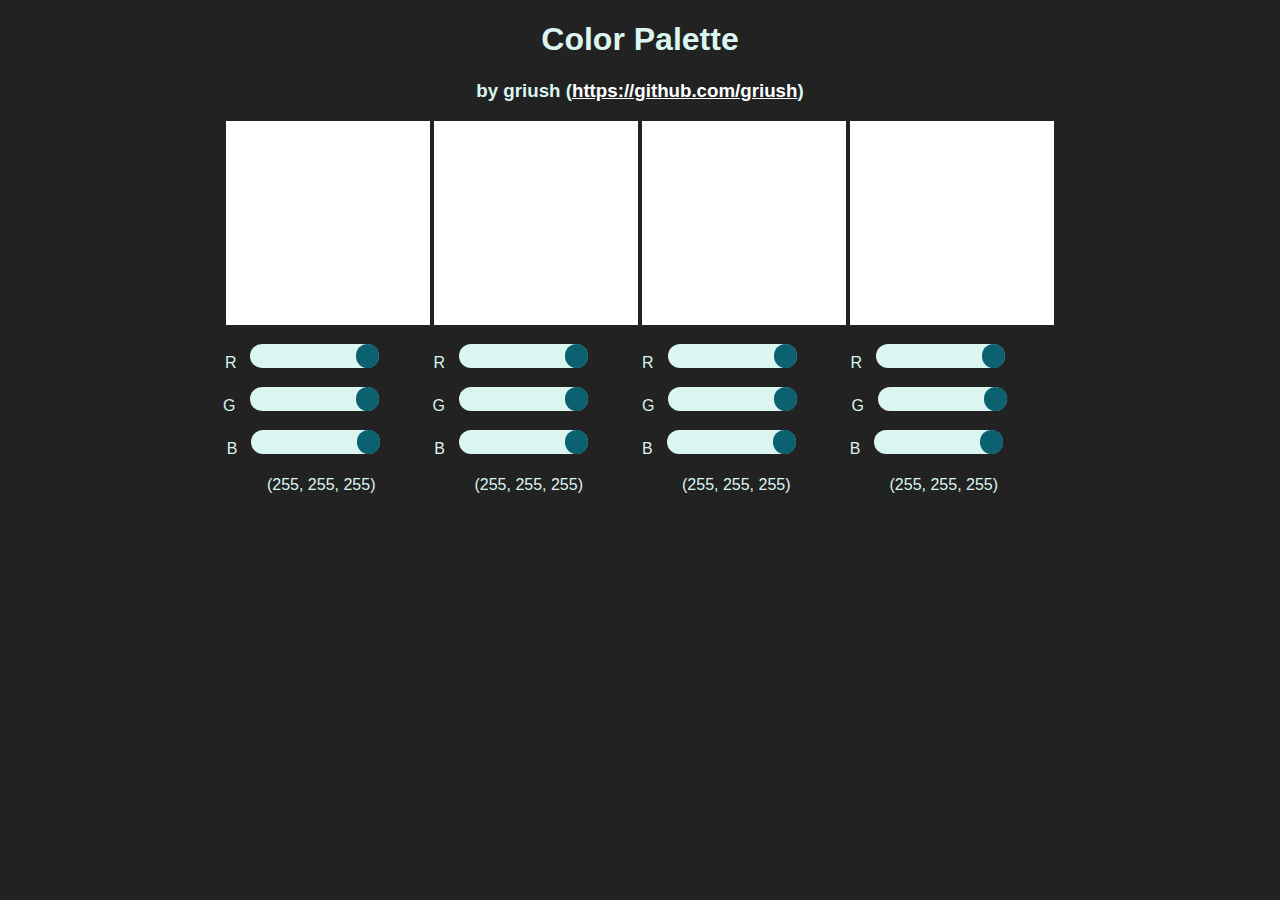
==== colorPalette/index.htm @ ebfe96d6 "Added color palette" ====
<!DOCTYPE html>
<html>
    <head>
        <title>Color Palette</title>

        <link rel="stylesheet" href="style.css">
        <script src="script.js"></script>
    </head>

    <body>
        <div class="title">
            <h1>Color Palette</h1>
            <h3>by griush (<a href="https://github.com/griush" target="_blank">https://github.com/griush</a>)</h3>
        </div>
        <div class="palette">
            <canvas id="first_canvas"  width="200" height="200" style="border:2px solid #ffffff;"></canvas>
            <canvas id="second_canvas" width="200" height="200" style="border:2px solid #ffffff;"></canvas>
            <canvas id="third_canvas"  width="200" height="200" style="border:2px solid #ffffff;"></canvas>
            <canvas id="fourth_canvas" width="200" height="200" style="border:2px solid #ffffff;"></canvas>
            
            <br>

            <p>R</p>
            <input type="range" min="0" max="255" value="255" class="slider" id="first_r">
            <p>R</p>
            <input type="range" min="0" max="255" value="255" class="slider" id="second_r">
            <p>R</p>
            <input type="range" min="0" max="255" value="255" class="slider" id="third_r">
            <p>R</p>
            <input type="range" min="0" max="255" value="255" class="slider" id="fourth_r">

            <br>
            
            <p>G</p>
            <input type="range" min="0" max="255" value="255" class="slider" id="first_g">
            <p>G</p>
            <input type="range" min="0" max="255" value="255" class="slider" id="second_g">
            <p>G</p>
            <input type="range" min="0" max="255" value="255" class="slider" id="third_g">
            <p>G</p>
            <input type="range" min="0" max="255" value="255" class="slider" id="fourth_g">

            <br>
            
            <p>B</p>
            <input type="range" min="0" max="255" value="255" class="slider" id="first_b">
            <p>B</p>
            <input type="range" min="0" max="255" value="255" class="slider" id="second_b">
            <p>B</p>
            <input type="range" min="0" max="255" value="255" class="slider" id="third_b">
            <p>B</p>
            <input type="range" min="0" max="255" value="255" class="slider" id="fourth_b">

            <br>
            <br>

            <p class="output" id="first_o">(255, 255, 255)</p>
            <p class="output" id="second_o">(255, 255, 255)</p>
            <p class="output" id="third_o">(255, 255, 255)</p>
            <p class="output" id="fourth_o">(255, 255, 255)</p>
        </div>
    </body>
</html>
---- colorPalette/style.css ----
body {
    background-color: #222222;
}

p {
    font-family: 'Segoe UI', Tahoma, Geneva, Verdana, sans-serif;
    color: #DBF5F0;
    display: inline;
}

a {
    color: white;
}

.title {
    font-family: 'Segoe UI', Tahoma, Geneva, Verdana, sans-serif;
    color: #DBF5F0;
    text-align: center;
}

.palette {
    text-align: center;
}

.slider {
    margin-left: 10px;
    margin-right: 50px;
    margin-top: 15px;

    -webkit-appearance: none;
    appearance: none;
    background: #DBF5F0;
    outline: none;
    border-radius: 15px;
}

.slider::-webkit-slider-thumb {
    -webkit-appearance: none;
    appearance: none;
    width: 23px;
    height: 24px;
    border-radius: 15px;
    background: #0C6170;
    cursor: pointer;
}

.output {
    text-align: center;
    margin-left: 40px;
    margin-right: 55px;
}
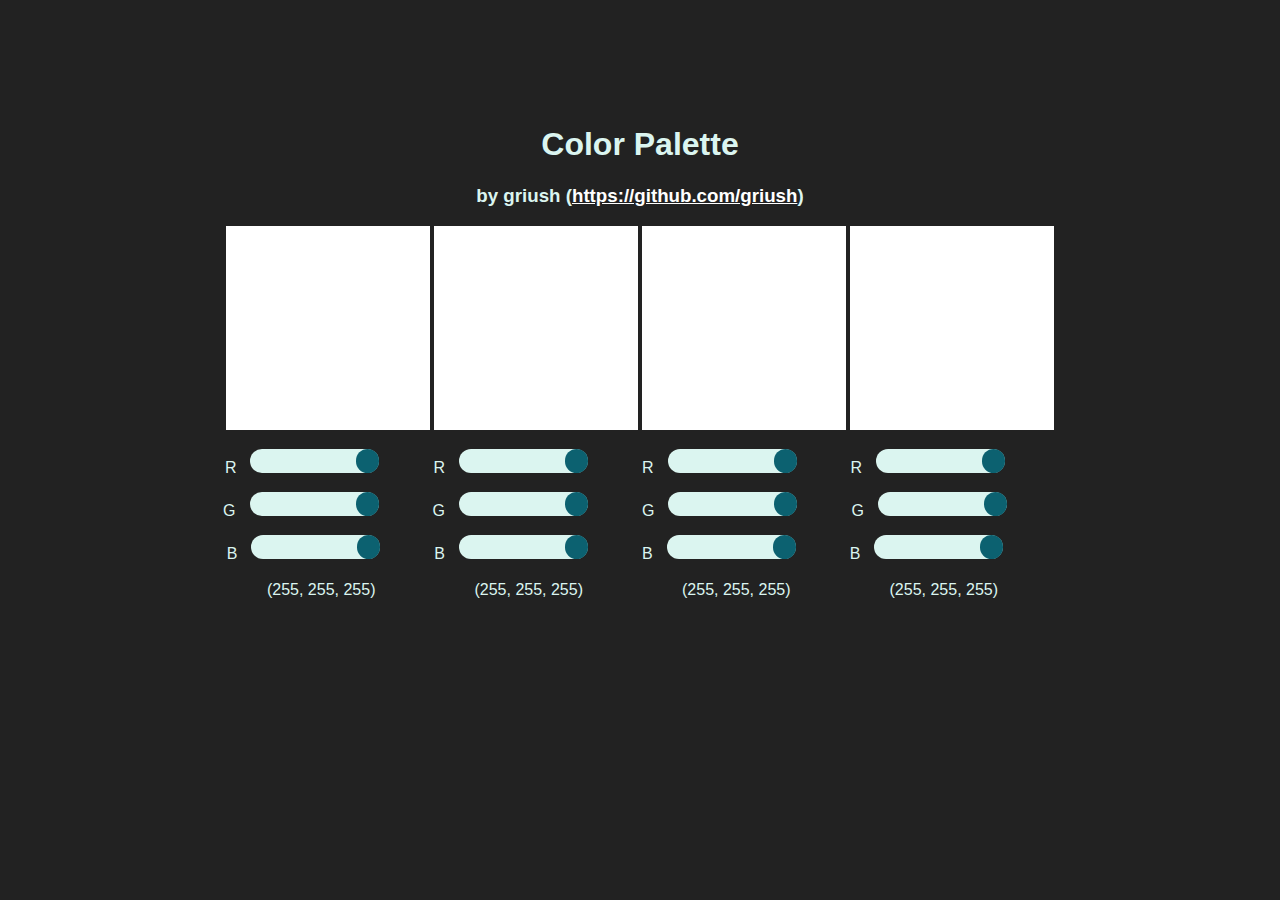
==== commit 4011d3c6: "colorPalette: Centered contents" ====
--- a/colorPalette/index.htm
+++ b/colorPalette/index.htm
@@ -8,56 +8,59 @@
     </head>
 
     <body>
-        <div class="title">
-            <h1>Color Palette</h1>
-            <h3>by griush (<a href="https://github.com/griush" target="_blank">https://github.com/griush</a>)</h3>
-        </div>
-        <div class="palette">
-            <canvas id="first_canvas"  width="200" height="200" style="border:2px solid #ffffff;"></canvas>
-            <canvas id="second_canvas" width="200" height="200" style="border:2px solid #ffffff;"></canvas>
-            <canvas id="third_canvas"  width="200" height="200" style="border:2px solid #ffffff;"></canvas>
-            <canvas id="fourth_canvas" width="200" height="200" style="border:2px solid #ffffff;"></canvas>
-            
-            <br>
+        <div class="page">
+            <div class="title">
+                <h1>Color Palette</h1>
+                <h3>by griush (<a href="https://github.com/griush" target="_blank">https://github.com/griush</a>)</h3>
+            </div>
 
-            <p>R</p>
-            <input type="range" min="0" max="255" value="255" class="slider" id="first_r">
-            <p>R</p>
-            <input type="range" min="0" max="255" value="255" class="slider" id="second_r">
-            <p>R</p>
-            <input type="range" min="0" max="255" value="255" class="slider" id="third_r">
-            <p>R</p>
-            <input type="range" min="0" max="255" value="255" class="slider" id="fourth_r">
+            <div class="palette">
+                <canvas id="first_canvas"  width="200" height="200" style="border:2px solid #ffffff;"></canvas>
+                <canvas id="second_canvas" width="200" height="200" style="border:2px solid #ffffff;"></canvas>
+                <canvas id="third_canvas"  width="200" height="200" style="border:2px solid #ffffff;"></canvas>
+                <canvas id="fourth_canvas" width="200" height="200" style="border:2px solid #ffffff;"></canvas>
 
-            <br>
-            
-            <p>G</p>
-            <input type="range" min="0" max="255" value="255" class="slider" id="first_g">
-            <p>G</p>
-            <input type="range" min="0" max="255" value="255" class="slider" id="second_g">
-            <p>G</p>
-            <input type="range" min="0" max="255" value="255" class="slider" id="third_g">
-            <p>G</p>
-            <input type="range" min="0" max="255" value="255" class="slider" id="fourth_g">
+                <br>
 
-            <br>
-            
-            <p>B</p>
-            <input type="range" min="0" max="255" value="255" class="slider" id="first_b">
-            <p>B</p>
-            <input type="range" min="0" max="255" value="255" class="slider" id="second_b">
-            <p>B</p>
-            <input type="range" min="0" max="255" value="255" class="slider" id="third_b">
-            <p>B</p>
-            <input type="range" min="0" max="255" value="255" class="slider" id="fourth_b">
+                <p>R</p>
+                <input type="range" min="0" max="255" value="255" class="slider" id="first_r">
+                <p>R</p>
+                <input type="range" min="0" max="255" value="255" class="slider" id="second_r">
+                <p>R</p>
+                <input type="range" min="0" max="255" value="255" class="slider" id="third_r">
+                <p>R</p>
+                <input type="range" min="0" max="255" value="255" class="slider" id="fourth_r">
 
-            <br>
-            <br>
+                <br>
 
-            <p class="output" id="first_o">(255, 255, 255)</p>
-            <p class="output" id="second_o">(255, 255, 255)</p>
-            <p class="output" id="third_o">(255, 255, 255)</p>
-            <p class="output" id="fourth_o">(255, 255, 255)</p>
+                <p>G</p>
+                <input type="range" min="0" max="255" value="255" class="slider" id="first_g">
+                <p>G</p>
+                <input type="range" min="0" max="255" value="255" class="slider" id="second_g">
+                <p>G</p>
+                <input type="range" min="0" max="255" value="255" class="slider" id="third_g">
+                <p>G</p>
+                <input type="range" min="0" max="255" value="255" class="slider" id="fourth_g">
+
+                <br>
+
+                <p>B</p>
+                <input type="range" min="0" max="255" value="255" class="slider" id="first_b">
+                <p>B</p>
+                <input type="range" min="0" max="255" value="255" class="slider" id="second_b">
+                <p>B</p>
+                <input type="range" min="0" max="255" value="255" class="slider" id="third_b">
+                <p>B</p>
+                <input type="range" min="0" max="255" value="255" class="slider" id="fourth_b">
+
+                <br>
+                <br>
+
+                <p class="output" id="first_o">(255, 255, 255)</p>
+                <p class="output" id="second_o">(255, 255, 255)</p>
+                <p class="output" id="third_o">(255, 255, 255)</p>
+                <p class="output" id="fourth_o">(255, 255, 255)</p>
+            </div>
         </div>
     </body>
 </html>--- a/colorPalette/style.css
+++ b/colorPalette/style.css
@@ -1,5 +1,6 @@
 body {
     background-color: #222222;
+    
 }
 
 p {
@@ -10,6 +11,11 @@
 
 a {
     color: white;
+}
+
+.page {
+    margin: auto;
+    margin-top: 10%;
 }
 
 .title {
